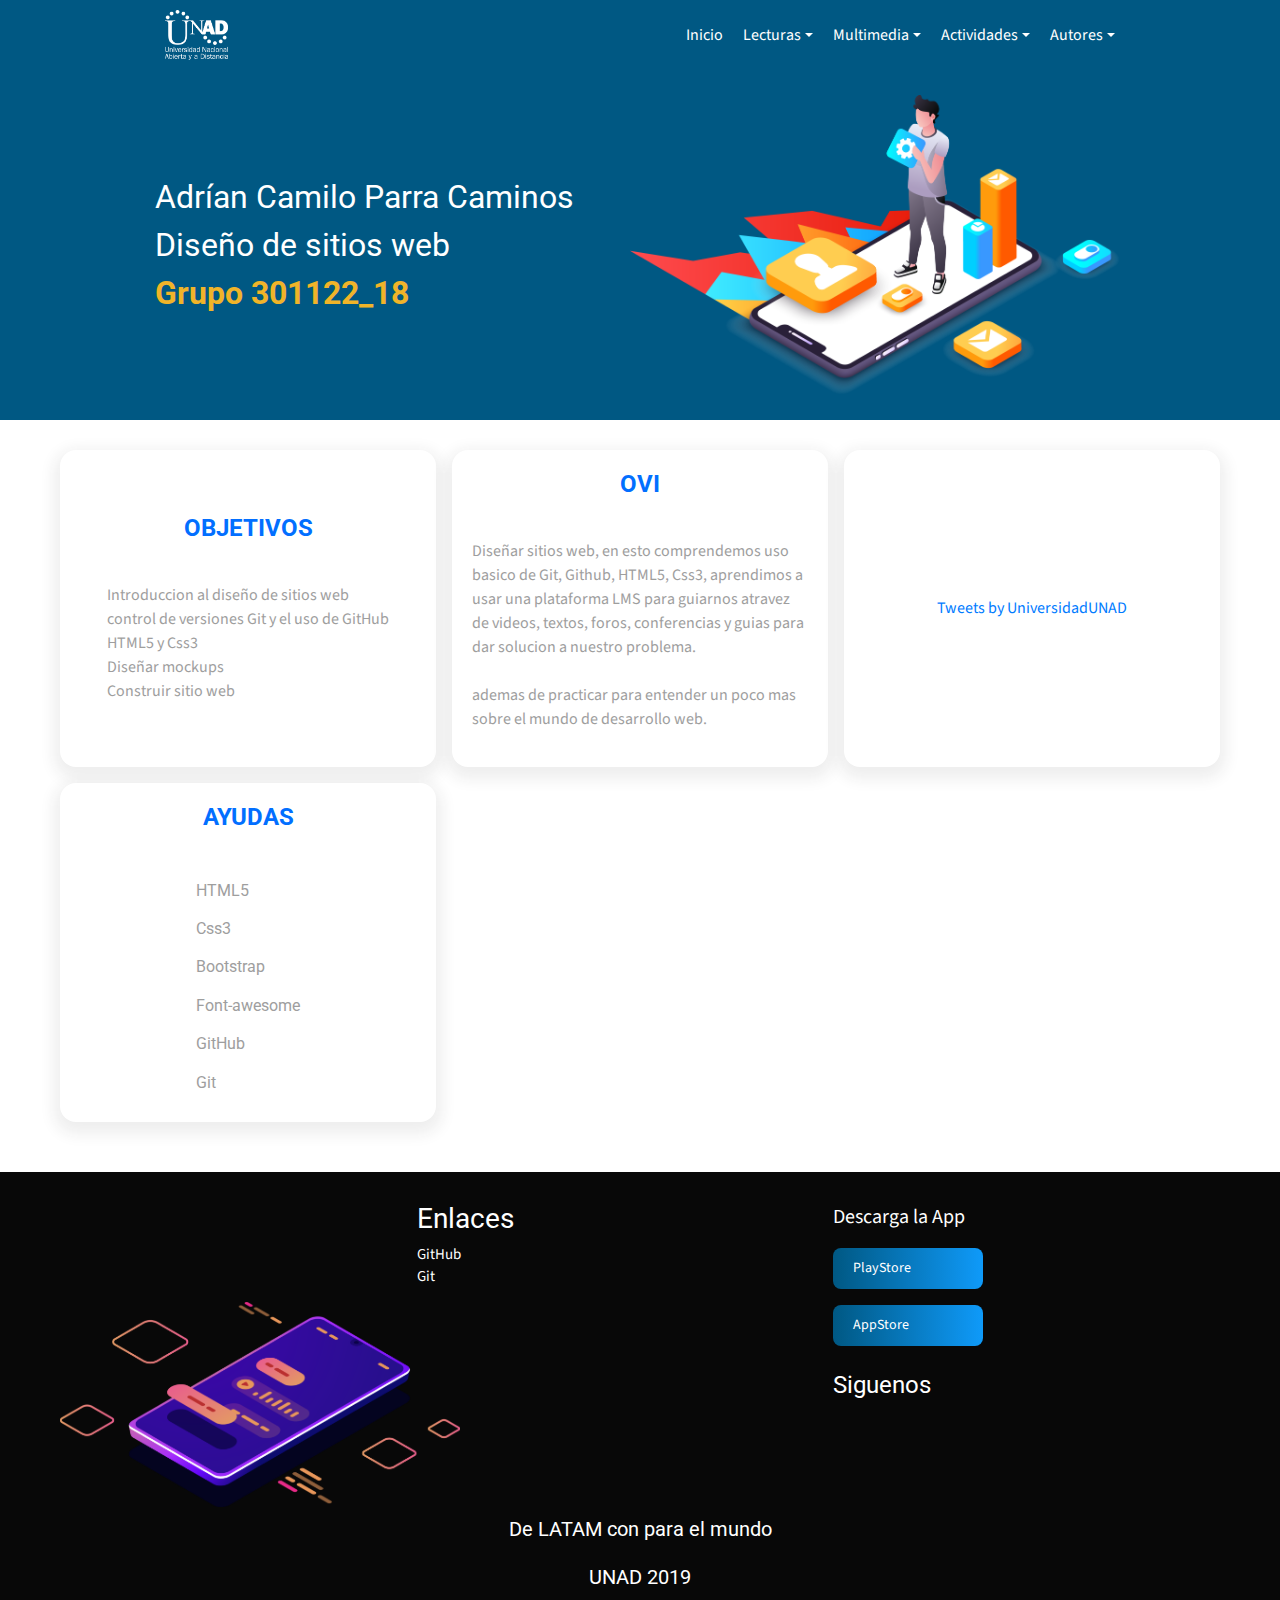
==== docs/index.html @ 4e98f0b6 "configure web" ====
<!DOCTYPE html>
<html lang="es">

<head>
    <meta charset="UTF-8" />
    <title>UNAD</title>
    <link rel="icon" type="image/png" href="images/unadLogoWhite.png" />
    <link href="https://fonts.googleapis.com/css?family=Roboto:300,400,500,700|Source+Sans+Pro:300,400,600,700"
        rel="stylesheet">
    <link rel="stylesheet" href="https://stackpath.bootstrapcdn.com/bootstrap/4.3.1/css/bootstrap.min.css"
        integrity="sha384-ggOyR0iXCbMQv3Xipma34MD+dH/1fQ784/j6cY/iJTQUOhcWr7x9JvoRxT2MZw1T" crossorigin="anonymous">
    <link rel="stylesheet" href="https://use.fontawesome.com/releases/v5.8.1/css/all.css"
        integrity="sha384-50oBUHEmvpQ+1lW4y57PTFmhCaXp0ML5d60M1M7uH2+nqUivzIebhndOJK28anvf" crossorigin="anonymous">
    <link rel="stylesheet" href="./css/estilos.css">
    <link rel="stylesheet" href="./css/footer.css">

    <meta name="viewport" content="width=device-width, initial-scale=1">
</head>

<body>
    <i class="fas fa-bars burger-button" id="burger-menu"></i>
    <header class="header">
        <div class="container">
            <figure class="logo">
                <a href="index.html">
                    <img class="img-style" src="./images/unadLogoWhite.png"
                        alt="Logo de la universidad https://www.unad.edu.co/" />
                </a>
            </figure>
            <nav class="menu">
                <ul>
                    <li><a href="index.html">Inicio</a></li>
                    <li class="nav-item dropdown">
                        <a class="nav-link dropdown-toggle" data-toggle="dropdown" href="#lecturas" role="button"
                            aria-haspopup="true" aria-expanded="false">Lecturas</a>
                        <div class="dropdown-menu">
                            <a class="dropdown-item" href="#">Git</a>
                            <a class="dropdown-item" href="#">GitHub</a>
                            <a class="dropdown-item" href="#">Html5</a>
                            <a class="dropdown-item" href="#">Css3</a>
                        </div>
                    </li>
                    <li class="nav-item dropdown">
                        <a class="nav-link dropdown-toggle" data-toggle="dropdown" href="#multimedia" role="button"
                            aria-haspopup="true" aria-expanded="false">Multimedia</a>
                        <div class="dropdown-menu">
                            <a class="dropdown-item" href="#">Git/GitHub</a>
                            <a class="dropdown-item" href="#">Html5/Css3</a>
                        </div>
                    </li>
                    <li class="nav-item dropdown">
                        <a class="nav-link dropdown-toggle" data-toggle="dropdown" href="#actividades" role="button"
                            aria-haspopup="true" aria-expanded="false">Actividades</a>
                        <div class="dropdown-menu">
                            <a class="dropdown-item" href="#">Crucigrama</a>
                            <a class="dropdown-item" href="#">Sopa de letras</a>
                            <a class="dropdown-item" href="#">Relacionar A con B</a>
                        </div>
                    </li>
                    <li class="nav-item dropdown">
                        <a class="nav-link dropdown-toggle" data-toggle="dropdown" href="#autores" role="button"
                            aria-haspopup="true" aria-expanded="false">Autores</a>
                        <div class="dropdown-menu">
                            <a class="dropdown-item" href="./html/autores/adrianCaminos.html">Adrian Parra </a>
                        </div>
                    </li>
                </ul>
            </nav>
        </div>
    </header>
    <section class="hero">
        <div class="container">
            <h1>
                Adrían Camilo Parra Caminos<br />Diseño de sitios web
                <br>
                <strong>Grupo 301122_18</strong>
            </h1>
            <img class="hero-image" src="./images/mobile.png" width="500" height="300" alt="imagen principal del sitio">
        </div>
    </section>

    <div class="container-grid">
        <div class="sub-container-grid">
            <h2>Objetivos</h2>
            <ul>
                <li><i class="fas fa-angle-right"></i> Introduccion al diseño de sitios web</li>
                <li><i class="fas fa-angle-right"></i> control de versiones Git y el uso de GitHub</li>
                <li><i class="fas fa-angle-right"></i> HTML5 y Css3</li>
                <li><i class="fas fa-angle-right"></i> Diseñar mockups</li>
                <li><i class="fas fa-angle-right"></i> Construir sitio web</li>
            </ul>
        </div>
        <div class="sub-container-grid">
            <h2>Ovi</h2>
            <p>
                Diseñar sitios web, en esto comprendemos uso basico de Git, Github, HTML5, Css3,
                aprendimos a usar una plataforma LMS para guiarnos atravez de videos, textos, foros,
                conferencias y guias para dar solucion a nuestro problema.<br><br>
                ademas de practicar para entender un poco mas sobre el mundo de desarrollo web.
            </p>
        </div>
        <div class="sub-container-grid">
            <a class="twitter-timeline" data-width="360" data-height="360" data-theme="ligth" data-link-color="#005883"
                href="https://twitter.com/UniversidadUNAD?ref_src=twsrc%5Etfw">Tweets by UniversidadUNAD</a>
        </div>
        <div class="sub-container-grid">
            <h2>Ayudas</h2>
            <ul class="icon-container">
                <li><i class="fab fa-html5 fa-2x"></i> <span>HTML5</span></li>
                <li><i class="fab fa-css3-alt fa-2x"></i> <span>Css3</span></li>
                <li><i class="fab fa-bootstrap fa-2x"></i> <span>Bootstrap</span> </li>
                <li><i class="fab fa-font-awesome fa-2x"></i> <span>Font-awesome</span></li>
                <li><i class="fab fa-github fa-2x"></i> <span>GitHub</span></li>
                <li><i class="fab fa-git-square fa-2x"></i> <span>Git</span></li>
            </ul>
        </div>
    </div>

    <footer class="footer-distributed">

        <div class="footer-left">
            <img class="img-footer" src="./images/footer.png">
        </div>

        <div class="footer-center">
            <h3 class="center-text">Enlaces</h3>
            <div class="m-linkitem">
                <ul>
                    <li class="link-footer"><a href="http://github.com/" target="_blank">GitHub</a></li>
                    <li class="link-footer"><a href="https://git-scm.com/" target="_blank">Git</a></li>
                </ul>
            </div>
        </div>

        <div class="footer-right">

            <div class="footer-company-about">
                <p>Descarga la App</p>
                <div class="separate-button">
                    <button class="button-store" mat-flat-button><i
                            class="space-icon fab fa-google-play fa-lg"></i>PlayStore</button>
                </div>
                <div>
                    <button class="button-store" mat-flat-button><i
                            class="space-icon fab fa-apple fa-lg"></i>AppStore</button>
                </div>
            </div>

            <div class="footer-icons">
                <h4>Siguenos</h4>
                <a class="instagram" href="#" target="_blank"><i class="fab fa-instagram fa-lg"></i></a>
                <a class="facebook" href="#" target="_blank"><i class="fab fa-facebook-f fa-lg"></i></a>
                <a class="twitter" href="#" target="_blank"><i class="fab fa-twitter fa-lg"></i></a>
                <a class="linkedin" href="#" target="_blank"><i class="fab fa-linkedin-in fa-lg"></i></a>
            </div>

        </div>
        <div class="market-center">
            <h5>De LATAM con <i class="fas fa-heart fa-lg"></i> para el mundo <br><br>UNAD <i
                    class="fas fa-copyright fa-lg"></i> 2019</h5>
            <div id="sfcsbzc6ahym1nue5p4n8th2baz59fekang"></div>
        </div>
    </footer>
    <script>
        const ipad = window.matchMedia('screen and (max-width: 767px)')
        const menu = document.querySelector('.menu');
        const burgerButton = document.querySelector('#burger-menu');
        const hideShow = () => menu.classList.contains('is-active') ? menu.classList.remove('is-active') : menu
            .classList.add('is-active');
        const validation = event => event.matches ? burgerButton.addEventListener('click', hideShow) : burgerButton
            .removeEventListener('click', hideShow);
        ipad.addListener(validation)
        validation(ipad);
    </script>
</body>

<script async src="https://platform.twitter.com/widgets.js" charset="utf-8"></script>

<script src="https://code.jquery.com/jquery-3.3.1.slim.min.js"
    integrity="sha384-q8i/X+965DzO0rT7abK41JStQIAqVgRVzpbzo5smXKp4YfRvH+8abtTE1Pi6jizo" crossorigin="anonymous">
</script>
<script src="https://cdnjs.cloudflare.com/ajax/libs/popper.js/1.14.7/umd/popper.min.js"
    integrity="sha384-UO2eT0CpHqdSJQ6hJty5KVphtPhzWj9WO1clHTMGa3JDZwrnQq4sF86dIHNDz0W1" crossorigin="anonymous">
</script>
<script src="https://stackpath.bootstrapcdn.com/bootstrap/4.3.1/js/bootstrap.min.js"
    integrity="sha384-JjSmVgyd0p3pXB1rRibZUAYoIIy6OrQ6VrjIEaFf/nJGzIxFDsf4x0xIM+B07jRM" crossorigin="anonymous">
</script>

<script src="./js/modernizr-custom.js"></script>

<script type="text/javascript"
    src="https://counter6.wheredoyoucomefrom.ovh/private/counter.js?c=sbzc6ahym1nue5p4n8th2baz59fekang&down=async"
    async></script><noscript><a href="https://www.contadorvisitasgratis.com"
        title="contador de visitas para blogger"><img
            src="https://counter6.wheredoyoucomefrom.ovh/private/contadorvisitasgratis.php?c=sbzc6ahym1nue5p4n8th2baz59fekang"
            border="0" title="contador de visitas para blogger" alt="contador de visitas para blogger"></a></noscript>

</html>
---- docs/css/estilos.css ----
:root {
  --colorUnad: #005883;
  --colorSecondary: #F0B429;
}

body {
  font-family: 'Source Sans Pro', sans-serif;
  margin: 0; 
}

span,
h1,
h2,
h3,
h4,
h5,
h6 {
  font-family: 'Roboto', sans-serif;
  font-weight: normal;
}

h1 {
  font-size: 32px;
  line-height: 1.5;
  color: white;
  margin: 0;
}

h1 strong {
  color: var(--colorSecondary);
}

h2 {
  color: #026fff;
  text-transform: uppercase;
  font-weight: bold;
  font-size: 24px;
  margin-bottom: 40px;
}

.img-style {
  height: 50px;
}

.hero {
  height: 350px;
  background-color: var(--colorUnad);
  display: flex;
  align-items: center;
  justify-content: space-between;
  flex-wrap: wrap;
}

.hero-image {
  object-fit: contain;
}

.header {
  background-color: var(--colorUnad);
  color: white;
  display: flex;
  height: 70px;
  align-items: center;
  justify-content: space-between;
  flex-wrap: wrap;
}

ul {
  margin: 0;
  padding: 0;
  list-style: none;
}

figure {
  margin: 0;
  cursor: pointer;
}

.header a {
  color: white;
  text-decoration: none;
}

.menu {
  height: inherit;
}

.header ul {
  display: flex;
  height: inherit;
}

.header ul li {
  height: inherit;
}

.header a {
  display: flex;
  align-items: center;
  height: inherit;
  padding: 0 10px;
}

a:hover {
  color: hsla(0, 0%, 100%, .5);
}

a.dropdown-item:hover {
  background-color: var(--colorUnad);
  color: var(--colorSecondary);
}

div.dropdown-menu.show {
  border: none;
  background-color: var(--colorUnad);
}

.icon-container {
  line-height: 2.4;
}

.container {
  max-width: 1000px;
  flex: 1;
  margin: 0 auto;
  display: inherit;
  justify-content: inherit;
  align-items: inherit;
  height: inherit;
  flex-wrap: inherit;
}

.burger-button {
  width: 40px;
  height: 40px;
  border-radius: 50%;
  background: var(--colorSecondary);
  display: none;
  line-height: 40px;
  text-align: center;
  position: fixed;
  z-index: 4;
  left: 5px;
  top: 5px;
  color: white;
}

.img-footer {
  margin-top: 100px;
  width: 400px;
  height: auto;
}

@media screen and (max-width: 1023px) and (orientation:landscape) {
  .container {
    height: 20vh !important;
    padding: 0 1em;
  }

  .hero {
    height: 80vh !important;
    position: relative;
    overflow: hidden;
    padding: 2em;
  }

  h1 {
    display: none !important;
  }
}

@media screen and (max-width: 1023px) {
  .container {
    height: 10vh;
    padding: 0 1em;
  }

  .hero {
    height: 50vh;
    position: relative;
    overflow: hidden;
    padding: 2em;
  }

  .hero-image {
    position: absolute;
    z-index: 1;
    left: 0;
    right: 0;
    top: 0;
    bottom: 0;
    width: 100%;
  }

  h1 {
    font-size: 2em;
    z-index: 2;
  }
}

@media screen and (max-width: 767px) {
  h2 {
    font-size: 1.2em;
    margin: .5em 0;
  }

  .img-style {
    margin-top: 24px;
  }

  .burger-button {
    display: block;
  }

  .header {
    display: block;
    height: auto;
  }

  .header ul {
    display: block;
  }

  .header ul li {
    height: 50px;
  }

  .header a {
    justify-content: center;
    height: 40px;
    font-size: 2em;
    text-decoration: none;
    margin-bottom: .5em;
  }

  .header .logo {
    text-align: center;
  }

  .menu {
    position: fixed;
    background: #F47920;
    z-index: 3;
    top: 0;
    left: -100vw;
    width: 100vw;
    height: 100vh;
    bottom: 0;
    display: flex;
    align-items: center;
    justify-content: center;
    transition: .3s;
  }

  .menu.is-active {
    left: 0;
  }
}

@media screen and (max-width: 480px) {
  h1 {
    display: none;
  }
}

@media screen and (max-width: 320px) {
  h1 {
    font-size: 1.2em;
  }

  .hero {
    padding: 2em 1em;
  }
}

.container-grid {
  color: #9e9e9e;
  max-width: 1200px;
  margin: 30px auto;
  padding: 0 20px;
  width: 100%;
  display: grid;
  grid-auto-rows: auto;
  grid-template-columns: repeat(auto-fill, minmax(300px, 1fr));
  grid-gap: 1em;
}

.sub-container-grid {
  border-radius: 10px;
  padding: 20px;
}

.sub-container-grid {
  border-radius: 16px;
  box-shadow: 0px 6px 15px 6px rgba(36, 37, 38, 0.08);
  background-color: white;
  display: flex;
  justify-content: center;
  align-items: center;
  flex-direction: column;
}

.sub-container-grid:nth-child(3) {
  border-radius: 16px;
  background-color: white;
  display: flex;
  justify-content: center;
  align-items: center;
  flex-direction: column;
}
---- docs/css/footer.css ----
:root {
    --colorUnad: #005883;
    --colorSecondary: #F0B429;
    --colorStore: #080808;
}

.button-store {
    background-image: linear-gradient(to right, #005883 0%, #0f9af9 100%);
    border-radius: 8px;
    text-align: left;
    word-wrap: break-word;
    width: 150px;
    max-width: 100%;
    color: white;
    padding: 10px 10px;
    font-size: 14px;
    border: none;
}

.separate-button {
    margin-bottom: 16px;
}

.footer-distributed {
    background-color: var(--colorStore);
    color: white;
    box-sizing: border-box;
    width: 100%;
    height: auto;
    text-align: left;
    padding: 20px 50px;
    margin-top: 50px;
}

.footer-distributed .footer-left,
.footer-distributed .footer-center,
.footer-distributed .footer-right {
    padding: 10px;
    display: inline-block;
    vertical-align: top;
}

.footer-distributed .footer-left {
    width: 30%;
}

.footer-distributed .footer-links {
    color: #ffffff;
    margin: 20px 0 12px;
    padding: 0;
}

.footer-distributed .footer-links a {
    display: inline-block;
    line-height: 1.8;
    text-decoration: none;
    color: inherit;
}

.footer-distributed .footer-center {
    width: 35%;
}

.footer-distributed .footer-center i {
    background-color: #fff;
    color: #5b50fc;
    font-size: 25px;
    width: 52px;
    height: 52px;
    border-radius: 50%;
    text-align: center;
    line-height: 52px;
    margin: 10px 15px;
    vertical-align: middle;
    justify-content: center;
}

.footer-distributed .footer-center i.fa-envelope {
    font-size: 18px;
    line-height: 52px;
}

.footer-distributed .footer-center p {
    display: inline-block;
    color: #ffffff;
    vertical-align: middle;
    margin: 0;
}

.footer-distributed .footer-center p span {
    display: block;
    font-weight: normal;
    font-size: 14px;
    line-height: 2;
}

.footer-distributed .footer-center p a {
    color: #ffffff;
    text-decoration: none;
    ;
}

.footer-distributed .footer-right {
    width: 25%;
}

.footer-distributed .footer-company-about {
    color: #fff;
    font-size: 20px;
    margin: 0;
}

.footer-distributed .footer-company-about span {
    display: block;
    font-size: 16px;
    font-weight: bold;
    margin-bottom: 20px;
}

.footer-distributed .footer-icons {
    margin-top: 25px;
}

.footer-distributed .footer-icons a {
    display: inline-block;
    width: 52px;
    height: 52px;
    cursor: pointer;
    border: 1px solid transparent;
    border-radius: 50%;
    color: #ffffff;
    text-align: center;
    line-height: 52px;
    -o-transition: .6;
    -ms-transition: .6s;
    -moz-transition: .6s;
    -webkit-transition: .6s;
    transition: .6s;
}

.facebook:hover {
    background: #3b5998;
}

.twitter:hover {
    background: #1da1f2;
}

.linkedin:hover {
    background: #4875B4;
}

.instagram:hover {
    background: #980dd9;
}

.market-center {
    font-size: 16px;
    color: white;
    text-align: center;
}

.space-icon {
    margin-right: 10px;
}

.link-footer {
    color: #fff;
    font-size: 14px;
}

@media (max-width: 768px) {

    .footer-distributed {
        font: bold 14px;
    }

    .footer-distributed .footer-left,
    .footer-distributed .footer-center {
        display: none;
    }

    .footer-distributed .footer-right {
        display: block;
        width: 100%;
        margin-bottom: 40px;
        text-align: center;
    }

    .footer-distributed .footer-center i {
        margin-left: 0;
    }
}

.m-linkitem a {
    -o-transition: all .4s linear;
    -ms-transition: all .4s linear;
    -moz-transition: all .4s linear;
    -webkit-transition: all .4s linear;
    transition: all .4s linear;
    color: #fff;
    font-size: 15px;
    font-weight: normal;
    text-decoration: none;
    padding-bottom: 8px;
    background: linear-gradient(to right, rgba(0, 209, 177, 1) 0%, rgba(39, 143, 198, 1) 98%);
    background-size: 0px 2px;
    background-repeat: no-repeat;
    background-position: left 85%;
    text-shadow: 0;
}

.m-linkitem:hover,
a:hover {
    background-size: 100% 2px;
}

@keyframes backgroundGradient {
    0% { background-position: 50% 0% }
    50% { background-position: 50% 100% }
    100% { background-position: 50% 0% }
}

@keyframes loadBounce {
    0% { transform: translate(-50%, -50%) scale(0); }
    40% { transform: translate(-50%, -50%) scale(1.2); }
    60% { transform: translate(-50%, -50%) scale(1); }
    80% { transform: translate(-50%, -50%) scale(1.1); }
    100% { transform: translate(-50%, -50%) scale(1); }
}
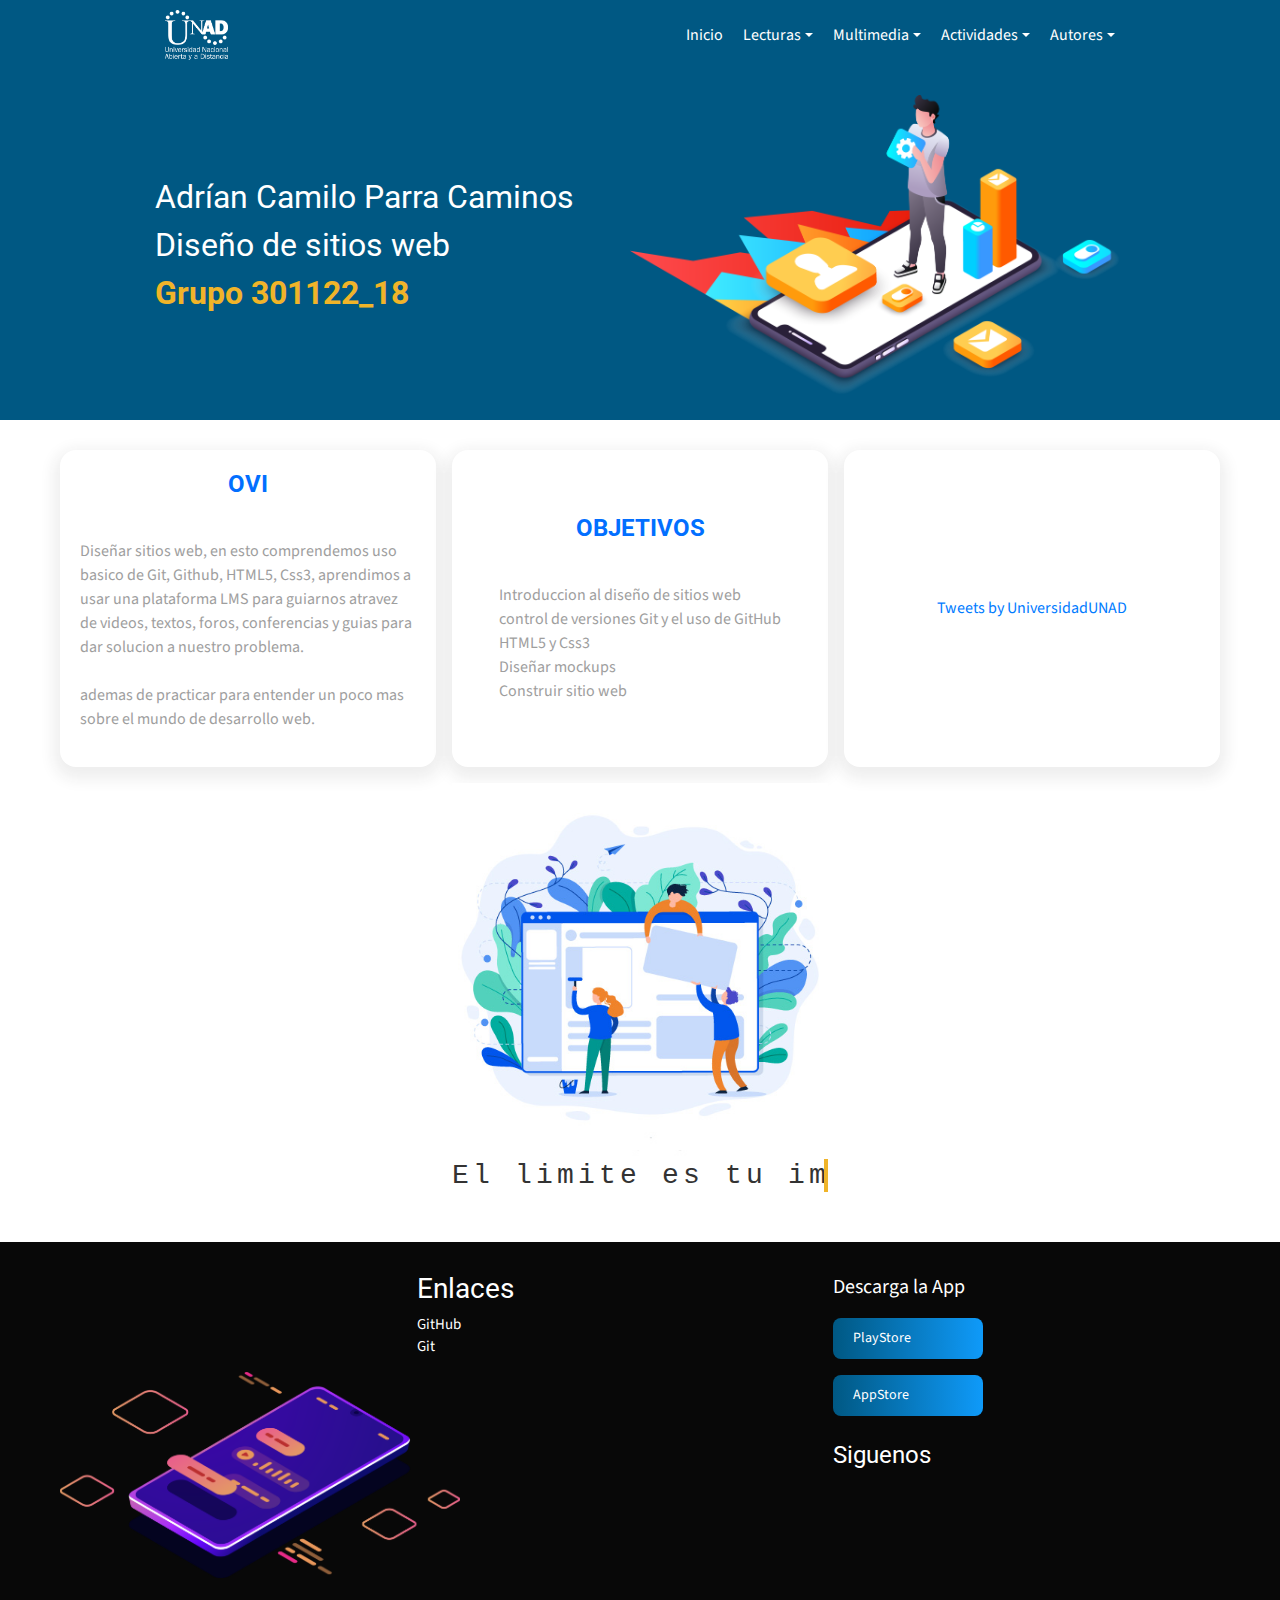
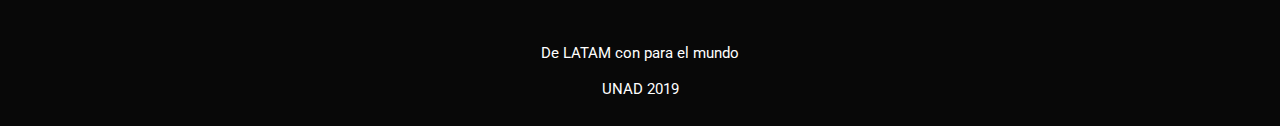
==== commit fda790e4: "configure web" ====
--- a/docs/index.html
+++ b/docs/index.html
@@ -1,3 +1,4 @@
+
 <!DOCTYPE html>
 <html lang="es">
 
@@ -11,8 +12,8 @@
         integrity="sha384-ggOyR0iXCbMQv3Xipma34MD+dH/1fQ784/j6cY/iJTQUOhcWr7x9JvoRxT2MZw1T" crossorigin="anonymous">
     <link rel="stylesheet" href="https://use.fontawesome.com/releases/v5.8.1/css/all.css"
         integrity="sha384-50oBUHEmvpQ+1lW4y57PTFmhCaXp0ML5d60M1M7uH2+nqUivzIebhndOJK28anvf" crossorigin="anonymous">
-    <link rel="stylesheet" href="./css/estilos.css">
-    <link rel="stylesheet" href="./css/footer.css">
+    <link rel="stylesheet" href="css/estilos.css">
+    <link rel="stylesheet" href="css/footer.css">
 
     <meta name="viewport" content="width=device-width, initial-scale=1">
 </head>
@@ -23,7 +24,7 @@
         <div class="container">
             <figure class="logo">
                 <a href="index.html">
-                    <img class="img-style" src="./images/unadLogoWhite.png"
+                    <img class="img-style" src="images/unadLogoWhite.png"
                         alt="Logo de la universidad https://www.unad.edu.co/" />
                 </a>
             </figure>
@@ -31,17 +32,18 @@
                 <ul>
                     <li><a href="index.html">Inicio</a></li>
                     <li class="nav-item dropdown">
-                        <a class="nav-link dropdown-toggle" data-toggle="dropdown" href="#lecturas" role="button"
+                        <a class="nav-link dropdown-toggle" data-toggle="dropdown" href="#" role="button"
                             aria-haspopup="true" aria-expanded="false">Lecturas</a>
                         <div class="dropdown-menu">
-                            <a class="dropdown-item" href="#">Git</a>
-                            <a class="dropdown-item" href="#">GitHub</a>
-                            <a class="dropdown-item" href="#">Html5</a>
-                            <a class="dropdown-item" href="#">Css3</a>
+                            <a class="dropdown-item" href="html/lecturas/git.html">Git</a>
+                            <a class="dropdown-item" href="html/lecturas/github.html">GitHub</a>
+                            <a class="dropdown-item" href="html/lecturas/html5.html">Html5</a>
+                            <a class="dropdown-item" href="html/lecturas/css3.html">Css3</a>
+                            <a class="dropdown-item" target="_blank" href="https://medium.com/@adrianhorizon/create-pokedex-angular-7-rxjs-8b1909dc965a">Angular, Docker?</a>
                         </div>
                     </li>
                     <li class="nav-item dropdown">
-                        <a class="nav-link dropdown-toggle" data-toggle="dropdown" href="#multimedia" role="button"
+                        <a class="nav-link dropdown-toggle" data-toggle="dropdown" href="#" role="button"
                             aria-haspopup="true" aria-expanded="false">Multimedia</a>
                         <div class="dropdown-menu">
                             <a class="dropdown-item" href="#">Git/GitHub</a>
@@ -49,19 +51,19 @@
                         </div>
                     </li>
                     <li class="nav-item dropdown">
-                        <a class="nav-link dropdown-toggle" data-toggle="dropdown" href="#actividades" role="button"
+                        <a class="nav-link dropdown-toggle" data-toggle="dropdown" href="#" role="button"
                             aria-haspopup="true" aria-expanded="false">Actividades</a>
                         <div class="dropdown-menu">
-                            <a class="dropdown-item" href="#">Crucigrama</a>
-                            <a class="dropdown-item" href="#">Sopa de letras</a>
-                            <a class="dropdown-item" href="#">Relacionar A con B</a>
+                            <a class="dropdown-item" href="html/actividades/crucigrama.html">Crucigrama</a>
+                            <a class="dropdown-item" href="html/actividades/sopa-letras.html">Sopa de letras</a>
+                            <a class="dropdown-item" href="html/actividades/relacion.html">Relacionar A con B</a>
                         </div>
                     </li>
                     <li class="nav-item dropdown">
-                        <a class="nav-link dropdown-toggle" data-toggle="dropdown" href="#autores" role="button"
+                        <a class="nav-link dropdown-toggle" data-toggle="dropdown" href="#" role="button"
                             aria-haspopup="true" aria-expanded="false">Autores</a>
                         <div class="dropdown-menu">
-                            <a class="dropdown-item" href="./html/autores/adrianCaminos.html">Adrian Parra </a>
+                            <a class="dropdown-item" href="html/autores/adrianCaminos.html">Adrian Parra </a>
                         </div>
                     </li>
                 </ul>
@@ -75,11 +77,20 @@
                 <br>
                 <strong>Grupo 301122_18</strong>
             </h1>
-            <img class="hero-image" src="./images/mobile.png" width="500" height="300" alt="imagen principal del sitio">
+            <img class="hero-image" src="images/mobile.png" width="500" height="300" alt="imagen principal del sitio">
         </div>
     </section>
 
     <div class="container-grid">
+        <div class="sub-container-grid">
+            <h2>Ovi</h2>
+            <p>
+                Diseñar sitios web, en esto comprendemos uso basico de Git, Github, HTML5, Css3,
+                aprendimos a usar una plataforma LMS para guiarnos atravez de videos, textos, foros,
+                conferencias y guias para dar solucion a nuestro problema.<br><br>
+                ademas de practicar para entender un poco mas sobre el mundo de desarrollo web.
+            </p>
+        </div>
         <div class="sub-container-grid">
             <h2>Objetivos</h2>
             <ul>
@@ -91,35 +102,20 @@
             </ul>
         </div>
         <div class="sub-container-grid">
-            <h2>Ovi</h2>
-            <p>
-                Diseñar sitios web, en esto comprendemos uso basico de Git, Github, HTML5, Css3,
-                aprendimos a usar una plataforma LMS para guiarnos atravez de videos, textos, foros,
-                conferencias y guias para dar solucion a nuestro problema.<br><br>
-                ademas de practicar para entender un poco mas sobre el mundo de desarrollo web.
-            </p>
-        </div>
-        <div class="sub-container-grid">
             <a class="twitter-timeline" data-width="360" data-height="360" data-theme="ligth" data-link-color="#005883"
                 href="https://twitter.com/UniversidadUNAD?ref_src=twsrc%5Etfw">Tweets by UniversidadUNAD</a>
         </div>
-        <div class="sub-container-grid">
-            <h2>Ayudas</h2>
-            <ul class="icon-container">
-                <li><i class="fab fa-html5 fa-2x"></i> <span>HTML5</span></li>
-                <li><i class="fab fa-css3-alt fa-2x"></i> <span>Css3</span></li>
-                <li><i class="fab fa-bootstrap fa-2x"></i> <span>Bootstrap</span> </li>
-                <li><i class="fab fa-font-awesome fa-2x"></i> <span>Font-awesome</span></li>
-                <li><i class="fab fa-github fa-2x"></i> <span>GitHub</span></li>
-                <li><i class="fab fa-git-square fa-2x"></i> <span>Git</span></li>
-            </ul>
+        <div></div>
+        <div class="img-container-grid typewriter">
+            <img style="width: 100%;" src="images/walllpapercontruction.jpg">
+            <h3>El limite es tu ima...</h3>
         </div>
     </div>
 
     <footer class="footer-distributed">
 
         <div class="footer-left">
-            <img class="img-footer" src="./images/footer.png">
+            <img class="img-footer" src="images/footer.png">
         </div>
 
         <div class="footer-center">
@@ -154,11 +150,12 @@
                 <a class="linkedin" href="#" target="_blank"><i class="fab fa-linkedin-in fa-lg"></i></a>
             </div>
 
+            <div style="margin-top: 16px;" class="footer-company-about" id="sfcsbzc6ahym1nue5p4n8th2baz59fekang"></div>
+
         </div>
-        <div class="market-center">
+        <div class="footer-copyRigth">
             <h5>De LATAM con <i class="fas fa-heart fa-lg"></i> para el mundo <br><br>UNAD <i
                     class="fas fa-copyright fa-lg"></i> 2019</h5>
-            <div id="sfcsbzc6ahym1nue5p4n8th2baz59fekang"></div>
         </div>
     </footer>
     <script>
@@ -174,19 +171,21 @@
     </script>
 </body>
 
+<script src="js/modernizr-custom.js"></script>
+
 <script async src="https://platform.twitter.com/widgets.js" charset="utf-8"></script>
 
 <script src="https://code.jquery.com/jquery-3.3.1.slim.min.js"
     integrity="sha384-q8i/X+965DzO0rT7abK41JStQIAqVgRVzpbzo5smXKp4YfRvH+8abtTE1Pi6jizo" crossorigin="anonymous">
 </script>
+
 <script src="https://cdnjs.cloudflare.com/ajax/libs/popper.js/1.14.7/umd/popper.min.js"
     integrity="sha384-UO2eT0CpHqdSJQ6hJty5KVphtPhzWj9WO1clHTMGa3JDZwrnQq4sF86dIHNDz0W1" crossorigin="anonymous">
 </script>
+
 <script src="https://stackpath.bootstrapcdn.com/bootstrap/4.3.1/js/bootstrap.min.js"
     integrity="sha384-JjSmVgyd0p3pXB1rRibZUAYoIIy6OrQ6VrjIEaFf/nJGzIxFDsf4x0xIM+B07jRM" crossorigin="anonymous">
 </script>
-
-<script src="./js/modernizr-custom.js"></script>
 
 <script type="text/javascript"
     src="https://counter6.wheredoyoucomefrom.ovh/private/counter.js?c=sbzc6ahym1nue5p4n8th2baz59fekang&down=async"
--- a/docs/css/estilos.css
+++ b/docs/css/estilos.css
@@ -5,7 +5,7 @@
 
 body {
   font-family: 'Source Sans Pro', sans-serif;
-  margin: 0; 
+  margin: 0;
 }
 
 span,
@@ -17,6 +17,10 @@
 h6 {
   font-family: 'Roboto', sans-serif;
   font-weight: normal;
+}
+
+h5 {
+  font-size: 15px;
 }
 
 h1 {
@@ -167,6 +171,10 @@
   h1 {
     display: none !important;
   }
+
+  .img-container-grid {
+    display: none !important;
+  }
 }
 
 @media screen and (max-width: 1023px) {
@@ -261,6 +269,9 @@
   h1 {
     display: none;
   }
+  .img-container-grid {
+    display: none;
+  }
 }
 
 @media screen and (max-width: 320px) {
@@ -298,6 +309,7 @@
   justify-content: center;
   align-items: center;
   flex-direction: column;
+  transition: all .2s ease-in-out;
 }
 
 .sub-container-grid:nth-child(3) {
@@ -307,4 +319,27 @@
   justify-content: center;
   align-items: center;
   flex-direction: column;
-}+}
+
+.typewriter h3 {
+  color: #333;
+  font-family: monospace;
+  overflow: hidden; 
+  border-right: .15em solid var(--colorSecondary);
+  white-space: nowrap;
+  margin: 0 auto;
+  letter-spacing: .15em;
+  animation: 
+    typing 3.5s steps(30, end),
+    color-cursor 1.5s step-end infinite;
+}
+
+@keyframes typing {
+  from { width: 0 }
+  to { width: 100% }
+}
+
+@keyframes color-cursor {
+  from, to { border-color: transparent }
+  50% { border-color: var(--colorSecondary) }
+}
--- a/docs/css/footer.css
+++ b/docs/css/footer.css
@@ -1,3 +1,17 @@
+button:focus {
+    outline: none;
+}
+
+button:hover {
+    animation: 3s ease 0s normal forwards 1 fadein;
+}
+
+@keyframes fadein{
+    0% { opacity:0.8; }
+    50% { opacity:0.6; }
+    100% { opacity:0.4; }
+}
+
 :root {
     --colorUnad: #005883;
     --colorSecondary: #F0B429;
@@ -154,7 +168,8 @@
     background: #980dd9;
 }
 
-.market-center {
+.footer-copyRigth {
+    margin-top: 56px;
     font-size: 16px;
     color: white;
     text-align: center;
